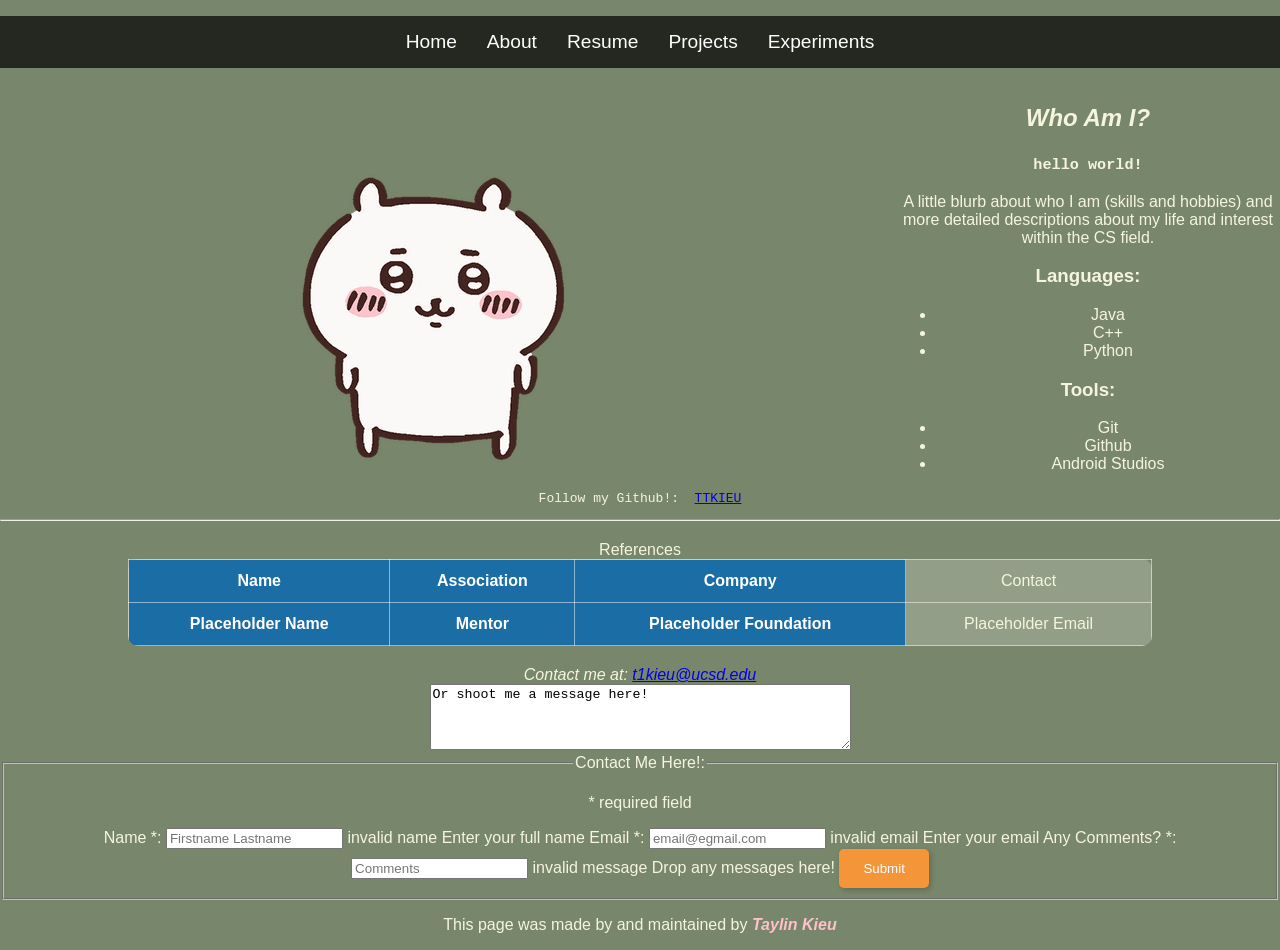
==== about.html @ 4c09cf42 "Add files via upload" ====
<!DOCTYPE html>
<html lang="en">
    <head>
        <meta charset="utf-8">
        <title>About Me</title>
        <meta name="viewport" content="width=device-width, initial-scale=1">
        <link rel="stylesheet" href="style.css">
        <style>
            aside {
              width: 30%;
              padding-left: 15px;
              margin-left: 15px;
              float: right;
            }
            </style>
    </head>
    <body>
        <header>
            <nav>
                <ul>
                    <li><a href="index.html">Home</a></li>
                    <li><a href="about.html">About</a></li>
                    <li><a href="resume.html">Resume</a></li>
                    <li><a href="projects.html">Projects</a></li>
                    <li><a href="experiments.html">Experiments</a></li>
                </ul>
        </nav>
        </header>
        <main>
        <aside>
                <section id="home" class="content-box">
                    <h2><em>Who Am I?</em></h2>
                    <h3><code>hello world!</code></h3>
                    <p>A little blurb about who I am (skills and hobbies) and more detailed descriptions about my life and interest within the CS field.</p>
                </section>
                <section id="languages" class="content-box">
                    <h3>Languages:</h3>
                    <ul>
                        <li>Java</li>
                        <li>C++</li>
                        <li>Python</li>
                    </ul>
                </section>
                <section id="Tools" class="content-box">
                    <h3>Tools:</h3>
                    <ul>
                        <li>Git</li>
                        <li>Github</li>
                        <li>Android Studios</li>
                    </ul>
                </section>
        </aside>
    </main>
        
        <picture>
            <source media="(min-width:465px)" srcset="chiikawa.png">
            <img src="hachiware.png" alt="hachiware" style="width:auto;">
          </picture>
       
        <pre>Follow my Github!:  <a href="https://github.com/TTKIEU">TTKIEU</a></pre>
        <hr>
            <footer>
                <div class="References">
                <table>
                    <caption>References</caption>
                    <colgroup>
                        <!--<col span="1" style="background-color:pink">
                        <col style="background-color:pink; color:pink">-->
                      </colgroup>
                    <tr>
                        <th>Name</th>
                        <th>Association</th>
                        <th>Company</th>
                        <td>Contact</td>
                    </tr>
                    <tr>
                        <th>Placeholder Name</th>
                        <th>Mentor</th>
                        <th>Placeholder Foundation</th>
                        <td>Placeholder Email</td>
                    </tr>
                </table>
            </div>
                <address>
                    Contact me at: <a href="mailto:t1kieu@ucsd.edu">t1kieu@ucsd.edu</a>
                </address>
                <textarea id="messageMe" name="messageMe" rows="4" cols="50">Or shoot me a message here!</textarea>
                <form action = "https://httpbin.org/post" mothod = "POST" id ="contactForm">
                    <fieldset>
                        <legend> Contact Me Here!:</legend>
                        <p id="requiredMessage">* required field</p>
                        <form-field>
                            <label for="name">Name <span class="required">*</span>:</label>
                            <input type = "text" id = "name" name = "name" placeholder="Firstname Lastname" required>
                            <output class="error" id = "name-error">invalid name</output>
                            <output class = "info" id ="name-info">Enter your full name</output>
                        </form-field>

                        <form-field>
                            <label for="email">Email <span class="required">*</span>:</label>
                            <input type = "email" id = "email" name = "email" placeholder="email@egmail.com" required>
                            <output class="error" id = "email-error">invalid email</output>
                            <output class = "info" id ="email-info">Enter your email</output>
                        </form-field>

                        <form-field>
                            <label for="comments">Any Comments? <span class="required">*</span>:</label>
                            <input type = "comments" id = "comments" name = "comments" placeholder="Comments" required>
                            <output class="error" id = "messages-error">invalid message</output>
                            <output class = "info" id ="messages-info">Drop any messages here!</output>
                        </form-field>
                        <input type="hidden" name = "bot_detection" value = "true">
                        <button type ="submit">Submit</button>
                    </fieldset>

                </form>
                <p>This page was made by and maintained by <i><strong><span style="color:pink">Taylin Kieu</span></strong></i></p>
            </footer>
    
    </body>
</html>
---- style.css ----
:root {
    --primary-color: color(display-p3 0.3 0.6 0.9);
    --secondary-color: color(display-p3 0.9 0.6 0.3);
    --font-main: 'Poppins', sans-serif;
    --font-fallback: Arial, sans-serif;
    --bg-gradient: linear-gradient(to right, var(--primary-color), var(--secondary-color));
}

@font-face {
    font-family: 'Poppins';
    src: url('Poppins-Regular.woff2') format('woff2'),
         url('Poppins-Regular.woff') format('woff');
    font-display: swap;
}

body {
    font-family: var(--font-main), var(--font-fallback);
    background-color: #78866b;
    background-image: url('background-texture.png');
    background-size: cover;
    background-blend-mode: multiply;
    color: #F5F5DC; 
    text-align: center;
    margin: 0;
    padding: 0;
    scroll-behavior: smooth;
}

nav ul {
    display: flex;
    justify-content: center;
    list-style: none;
    padding: 0;
    background: rgba(0, 0, 0, 0.7);
    position: sticky;
    top: 0;
}
nav ul li {
    padding: 15px;
}
nav ul li a {
    position: relative;
    color: white;
    text-decoration: none;
    font-size: 1.2rem;
    transition: color 0.3s ease-in-out;
}
nav ul li a:hover {
    color: #F4C2C2;
}
nav ul li a::after {
    content: '';
    position: absolute;
    left: 50%;
    bottom: -5px;
    width: 0;
    height: 2px;
    background: #F4C2C2;
    transition: width 0.3s ease-in-out, left 0.3s ease-in-out;
}
nav ul li a:hover::after {
    width: 100%;
    left: 0;
}

img {
    max-width: 100%;
    height: auto;
    object-fit: cover;
    border-radius: 10px;
}

@keyframes fadeIn {
    from {
        opacity: 0;
    }
    to {
        opacity: 1;
    }
}

h1 {
    animation: fadeIn 2s ease-in-out;
}

button {
    background: var(--secondary-color);
    color: white;
    padding: 12px 24px;
    border-radius: 5px;
    box-shadow: 2px 2px 5px rgba(0, 0, 0, 0.2);
    border: none;
    cursor: pointer;
    transition: background 0.3s, transform 0.3s, box-shadow 0.3s;
}
button:hover {
    background: color-mix(in srgb, var(--secondary-color) 80%, black 20%);
    transform: scale(1.1);
    box-shadow: 4px 4px 10px rgba(0, 0, 0, 0.3);
}

/* Center the References Table */
.References {
    display: flex;
    justify-content: center;
    align-items: center;
    text-align: center;
    margin: 20px auto;
}
.References table {
    border-collapse: collapse;
    width: 80%;
    margin: auto;
    background: rgba(255, 255, 255, 0.2);
    border-radius: 10px;
    overflow: hidden;
}
.References th, .References td {
    padding: 12px;
    border: 1px solid rgba(255, 255, 255, 0.5);
}
.References th {
    background: color-mix(in srgb, var(--primary-color) 70%, black 30%);
    color: white;
}

.project-container {
    display: flex;
    flex-direction: column;
    align-items: center;
    gap: 20px;
    margin: 20px auto;
    max-width: 800px;
}

.project-description {
    text-align: center;
    padding: 10px;
    background: rgba(255, 255, 255, 0.2);
    border-radius: 10px;
}

.project-list {
    width: 100%;
    display: flex;
    flex-direction: column;
    align-items: center;
    gap: 10px;
}

dialog {
    position: absolute;
    top: 10%;
    left: 80%;
    transform: translateX(-50%);
    background: rgba(255, 255, 255, 0.9);
    padding: 20px;
    border-radius: 10px;
    box-shadow: 0px 4px 10px rgba(0, 0, 0, 0.3);
    z-index: 10;
}

@media (max-width: 768px) {
    nav ul {
        flex-direction: column;
    }
    body {
        font-size: 1rem;
    }
    .References {
        flex-direction: column;
    }
    .project-container {
        max-width: 100%;
    }
    dialog {
        width: 80%;
        top: 5%;
        left: 70%;
    }
}

@media (max-width: 480px) {
    h1 {
        font-size: 1.5rem;
    }
    button {
        font-size: 0.9rem;
    }
    .References {
        width: 100%;
    }
    .project-description, .project-list {
        width: 90%;
    }
    dialog {
        width: 90%;
        top: 2%;
        left: 70%;
    }
}
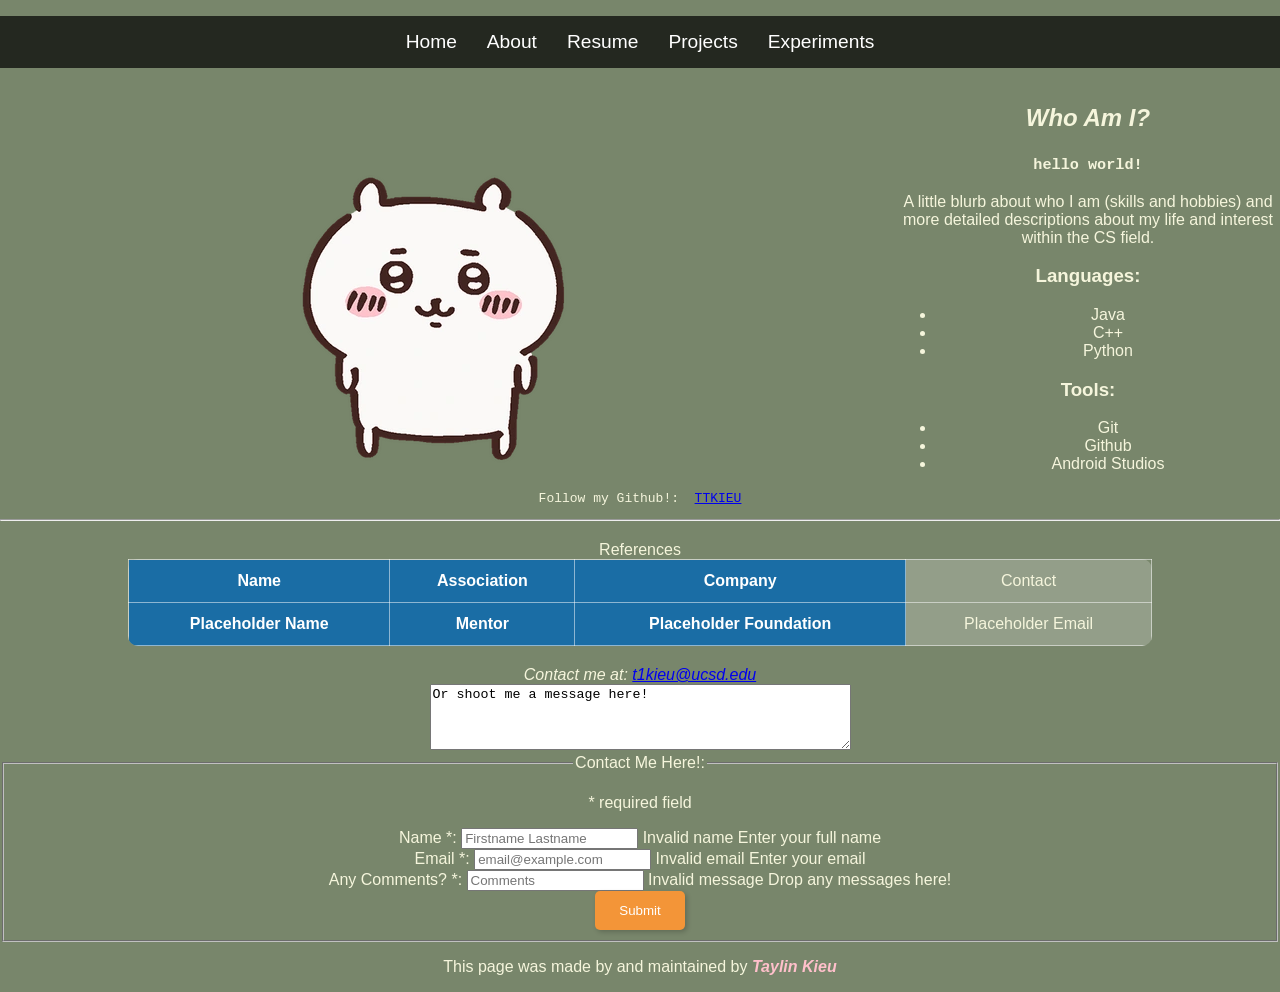
==== commit 1472c13f: "update html" ====
--- a/about.html
+++ b/about.html
@@ -85,35 +85,38 @@
                     Contact me at: <a href="mailto:t1kieu@ucsd.edu">t1kieu@ucsd.edu</a>
                 </address>
                 <textarea id="messageMe" name="messageMe" rows="4" cols="50">Or shoot me a message here!</textarea>
-                <form action = "https://httpbin.org/post" mothod = "POST" id ="contactForm">
+                <form action="https://httpbin.org/post" method="POST" id="contactForm">
                     <fieldset>
-                        <legend> Contact Me Here!:</legend>
+                        <legend>Contact Me Here!:</legend>
                         <p id="requiredMessage">* required field</p>
-                        <form-field>
+                
+                        <div class="form-field">
                             <label for="name">Name <span class="required">*</span>:</label>
-                            <input type = "text" id = "name" name = "name" placeholder="Firstname Lastname" required>
-                            <output class="error" id = "name-error">invalid name</output>
-                            <output class = "info" id ="name-info">Enter your full name</output>
-                        </form-field>
-
-                        <form-field>
+                            <input type="text" id="name" name="name" placeholder="Firstname Lastname" required>
+                            <output class="error" id="name-error">Invalid name</output>
+                            <output class="info" id="name-info">Enter your full name</output>
+                        </div>
+                
+                        <div class="form-field">
                             <label for="email">Email <span class="required">*</span>:</label>
-                            <input type = "email" id = "email" name = "email" placeholder="email@egmail.com" required>
-                            <output class="error" id = "email-error">invalid email</output>
-                            <output class = "info" id ="email-info">Enter your email</output>
-                        </form-field>
-
-                        <form-field>
+                            <input type="email" id="email" name="email" placeholder="email@example.com" required>
+                            <output class="error" id="email-error">Invalid email</output>
+                            <output class="info" id="email-info">Enter your email</output>
+                        </div>
+                
+                        <div class="form-field">
                             <label for="comments">Any Comments? <span class="required">*</span>:</label>
-                            <input type = "comments" id = "comments" name = "comments" placeholder="Comments" required>
-                            <output class="error" id = "messages-error">invalid message</output>
-                            <output class = "info" id ="messages-info">Drop any messages here!</output>
-                        </form-field>
-                        <input type="hidden" name = "bot_detection" value = "true">
-                        <button type ="submit">Submit</button>
+                            <input type="text" id="comments" name="comments" placeholder="Comments" required>
+                            <output class="error" id="comments-error">Invalid message</output>
+                            <output class="info" id="comments-info">Drop any messages here!</output>
+                        </div>
+                
+                        <input type="hidden" name="bot_detection" value="true">
+                        <button type="submit">Submit</button>
                     </fieldset>
-
                 </form>
+                
+                
                 <p>This page was made by and maintained by <i><strong><span style="color:pink">Taylin Kieu</span></strong></i></p>
             </footer>
     
--- a/style.css
+++ b/style.css
@@ -198,4 +198,53 @@
         top: 2%;
         left: 70%;
     }
+    form {
+        background: white;
+        padding: 20px;
+        border-radius: 8px;
+        box-shadow: 0px 4px 6px rgba(0, 0, 0, 0.1);
+        width: 100%;
+        max-width: 400px;
+    }
+
+    fieldset {
+        border: none;
+        display: flex;
+        flex-direction: column;
+        gap: 16px;
+    }
+
+    legend {
+        font-size: 1.2em;
+        font-weight: bold;
+    }
+    .form-field {
+        display: grid;
+        gap: 4px;
+    }
+
+    label {
+        font-weight: bold;
+    }
+
+    .required {
+        color: red;
+    }
+
+    input {
+        width: 100%;
+        padding: 8px;
+        border: 1px solid #ccc;
+        font-size: 1em;
+    }
+
+    .error {
+        color: red;
+        font-size: 0.85em;
+    }
+
+    .info {
+        color: gray;
+        font-size: 0.85em;
+    }
 }
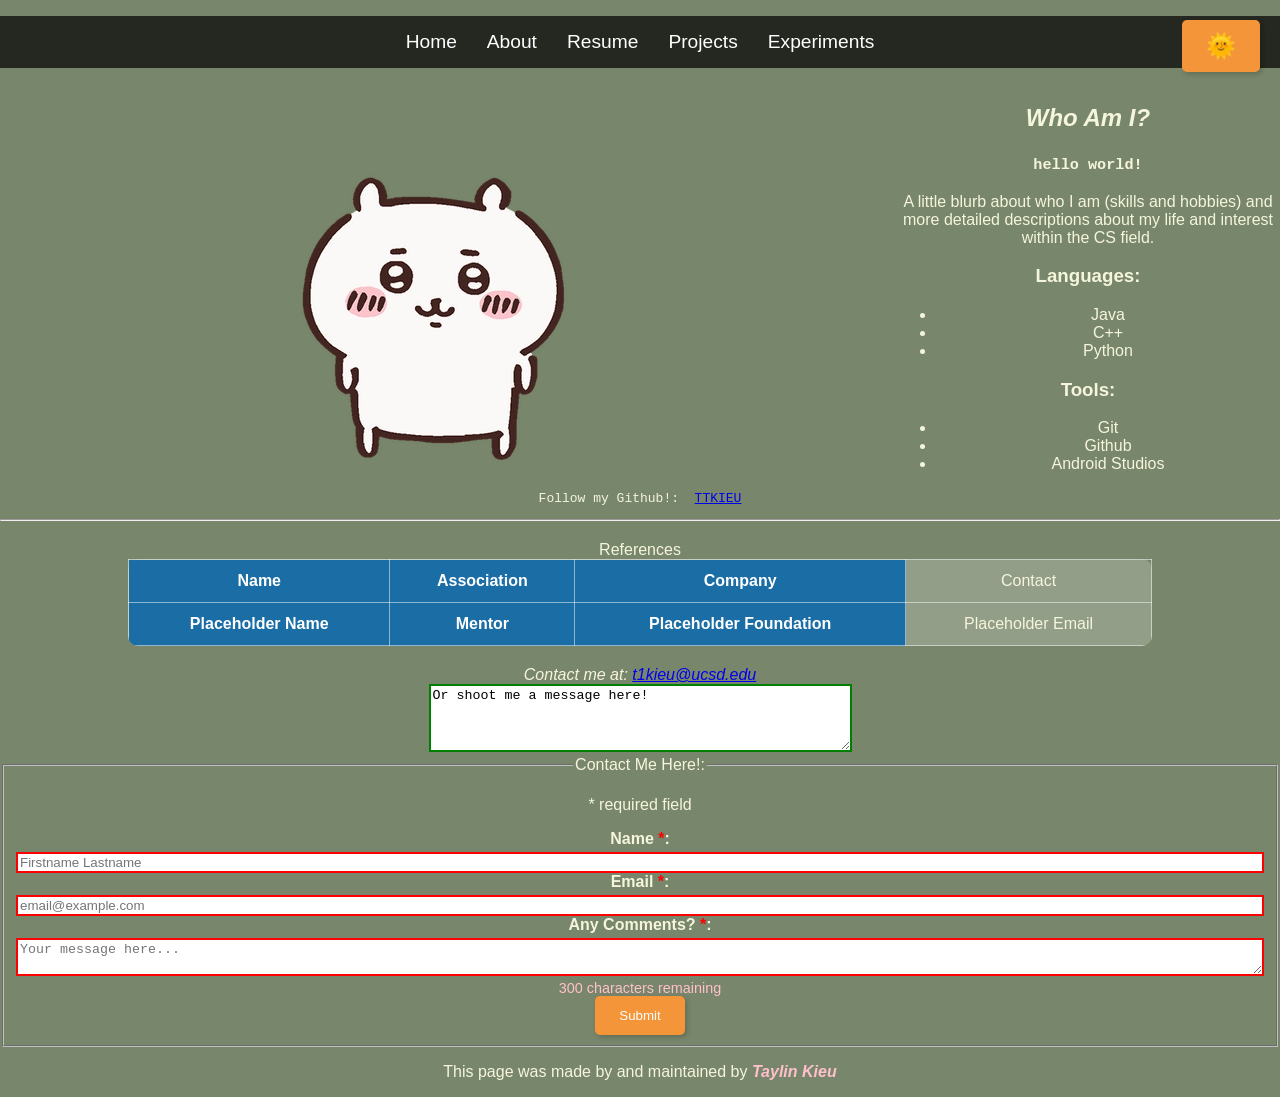
==== commit 2514531b: "changes" ====
--- a/about.html
+++ b/about.html
@@ -5,6 +5,7 @@
         <title>About Me</title>
         <meta name="viewport" content="width=device-width, initial-scale=1">
         <link rel="stylesheet" href="style.css">
+        <script defer src="script.js"></script>
         <style>
             aside {
               width: 30%;
@@ -15,6 +16,7 @@
             </style>
     </head>
     <body>
+        <button id="themeToggle">🌞</button>
         <header>
             <nav>
                 <ul>
@@ -92,26 +94,24 @@
                 
                         <div class="form-field">
                             <label for="name">Name <span class="required">*</span>:</label>
-                            <input type="text" id="name" name="name" placeholder="Firstname Lastname" required>
-                            <output class="error" id="name-error">Invalid name</output>
-                            <output class="info" id="name-info">Enter your full name</output>
+                            <input type="text" id="name" name="name" placeholder="Firstname Lastname" required minlength="2" maxlength="50" pattern="^[A-Za-z ]+$">
+                            <span class="errorMessage" id="nameError">Invalid characters entered.</span>
                         </div>
                 
                         <div class="form-field">
                             <label for="email">Email <span class="required">*</span>:</label>
                             <input type="email" id="email" name="email" placeholder="email@example.com" required>
-                            <output class="error" id="email-error">Invalid email</output>
-                            <output class="info" id="email-info">Enter your email</output>
+                            <span class="errorMessage" id="emailError">Please enter a valid email.</span>
                         </div>
                 
                         <div class="form-field">
                             <label for="comments">Any Comments? <span class="required">*</span>:</label>
-                            <input type="text" id="comments" name="comments" placeholder="Comments" required>
-                            <output class="error" id="comments-error">Invalid message</output>
-                            <output class="info" id="comments-info">Drop any messages here!</output>
+                            <textarea id="comments" name="comments" placeholder="Your message here..." required minlength="5" maxlength="300"></textarea>
+                            <span id="counter">300 characters remaining</span>
+                            <span class="errorMessage" id="commentsError" type="hidden">Character limit exceeded.</span>
                         </div>
                 
-                        <input type="hidden" name="bot_detection" value="true">
+                        <input type="hidden" name="form-errors" id="form-errors" value="[]">
                         <button type="submit">Submit</button>
                     </fieldset>
                 </form>
--- a/style.css
+++ b/style.css
@@ -4,6 +4,10 @@
     --font-main: 'Poppins', sans-serif;
     --font-fallback: Arial, sans-serif;
     --bg-gradient: linear-gradient(to right, var(--primary-color), var(--secondary-color));
+
+    
+    --bg-color: #78866b; 
+    --text-color: #000000;
 }
 
 @font-face {
@@ -12,10 +16,32 @@
          url('Poppins-Regular.woff') format('woff');
     font-display: swap;
 }
+.error {
+    color: red;
+    font-size: 0.85em;
+    display: none;
+}
+#counter {
+    font-size: 0.9em;
+    color: pink;
+}
+
+#counter.warning {
+    color: orange;
+}
+
+.info {
+    color: gray;
+    font-size: 0.85em;
+}
+h1 {
+    animation: fadeIn 2s ease-in-out;
+}
 
 body {
     font-family: var(--font-main), var(--font-fallback);
-    background-color: #78866b;
+    /* background-color: #78866b;*/
+    background-color: var(--bg-color);
     background-image: url('background-texture.png');
     background-size: cover;
     background-blend-mode: multiply;
@@ -99,7 +125,7 @@
     box-shadow: 4px 4px 10px rgba(0, 0, 0, 0.3);
 }
 
-/* Center the References Table */
+
 .References {
     display: flex;
     justify-content: center;
@@ -206,45 +232,52 @@
         width: 100%;
         max-width: 400px;
     }
-
-    fieldset {
-        border: none;
-        display: flex;
-        flex-direction: column;
-        gap: 16px;
-    }
-
-    legend {
-        font-size: 1.2em;
-        font-weight: bold;
-    }
-    .form-field {
-        display: grid;
-        gap: 4px;
-    }
-
-    label {
-        font-weight: bold;
-    }
-
-    .required {
-        color: red;
-    }
-
-    input {
-        width: 100%;
-        padding: 8px;
-        border: 1px solid #ccc;
-        font-size: 1em;
-    }
-
-    .error {
-        color: red;
-        font-size: 0.85em;
-    }
-
-    .info {
-        color: gray;
-        font-size: 0.85em;
-    }
-}+}
+.form-field {
+    display: grid;
+    gap: 4px;
+}
+
+.errorMessage {
+    color: red;
+    font-size: 0.9em;
+    display: none;
+}
+
+label {
+    font-weight: bold;
+}
+
+.required {
+    color: red;
+}
+
+[data-theme="dark"] {
+    --primary-color: color(display-p3 0.3 0.6 0.9);
+    --secondary-color: color(display-p3 0.9 0.6 0.3);
+    --font-main: 'Poppins', sans-serif;
+    --font-fallback: Arial, sans-serif;
+    --bg-gradient: linear-gradient(to right, var(--primary-color), var(--secondary-color));
+
+    /* Dark Mode Colors */
+    --bg-color: #121212;   /* Dark background */
+    --text-color: #f5f5f5;}
+
+#themeToggle {
+    cursor: pointer;
+    font-size: 1.5rem;
+    transition: color 0.3s ease;
+    position: fixed;
+    top: 20px;
+    right: 20px;
+    z-index: 1000;
+}
+.form-field input:invalid,
+textarea:invalid {
+    border: 2px solid red;
+}
+
+.form-field input:valid,
+textarea:valid {
+    border: 2px solid green;
+}
